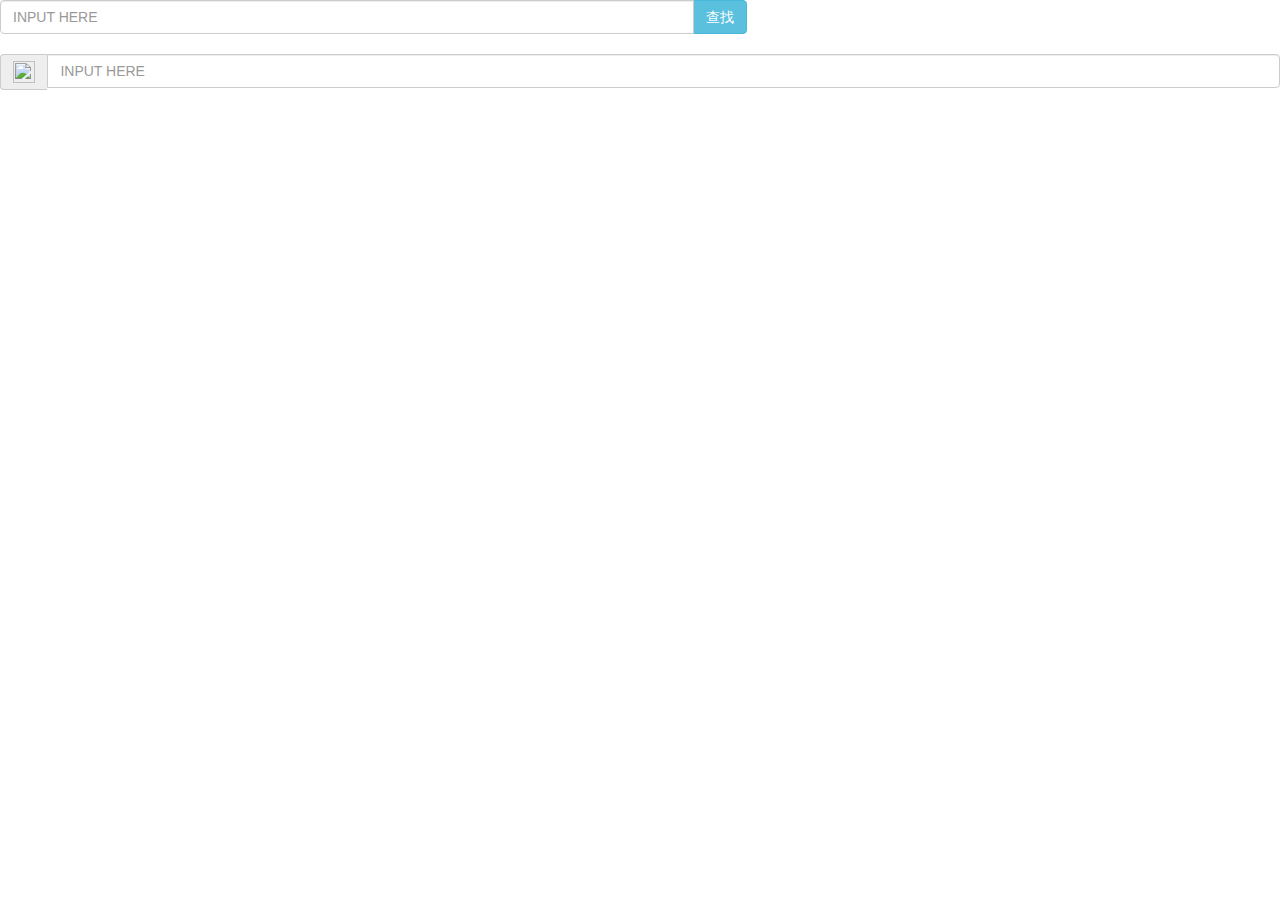
==== LinQH/Search.html @ fd24171f "add searchpage as a test" ====
<!DOCTYPE html>
<html lang="en">
<head>
    <meta charset="UTF-8">
    <title>搜索结果页面</title>

    <link type="text/css" href="./CSS/bootstrap.min.css" rel="stylesheet">
    <script src="./JavaScript/jquery.min.js" type="text/javascript"></script>
    <script src="./JavaScript/bootstrap.min.js" type="text/javascript"></script>

    <link type="text/css" href="./CSS/lqh.css" rel="stylesheet">
    <script src="JavaScript/lqh.js" type="text/javascript"></script>

</head>
<body>


    <div class="input-group col-md-7" style="margin-top:0; position:relative">
        <input type="text" class="form-control"placeholder="INPUT HERE">
        <span class="input-group-btn">
               <button class="btn btn-info btn-search">查找</button>
        </span>
    </div>

<br>
    <div class="input-group">

        <span class="input-group-addon">
        <img src="https://image.flaticon.com/icons/svg/149/149852.svg" style="width: 1.6em;height: 1.6em;">
        </span>

        <input type="text" class="form-control" placeholder="INPUT HERE">

</div>
<br><br>
</body>
</html>
---- LinQH/CSS/lqh.css ----
.input-group
{

}
/*
input {
    text-rendering: auto;
    letter-spacing: normal;
    word-spacing: normal;
    text-transform: none;
    text-indent: 0;
    text-shadow: none;
    display: inline-block;
    text-align: start;
    margin: 0;
    font: 13.3333px Arial;

    user-select: text;
    cursor: auto;

    line-height: normal;

    position: relative;

    !*padding: 0.8em 3em 0.8em 0.8em;*!
    color: #222;
    border-radius: 3px;
    font-size: 1.4em;
}
*/
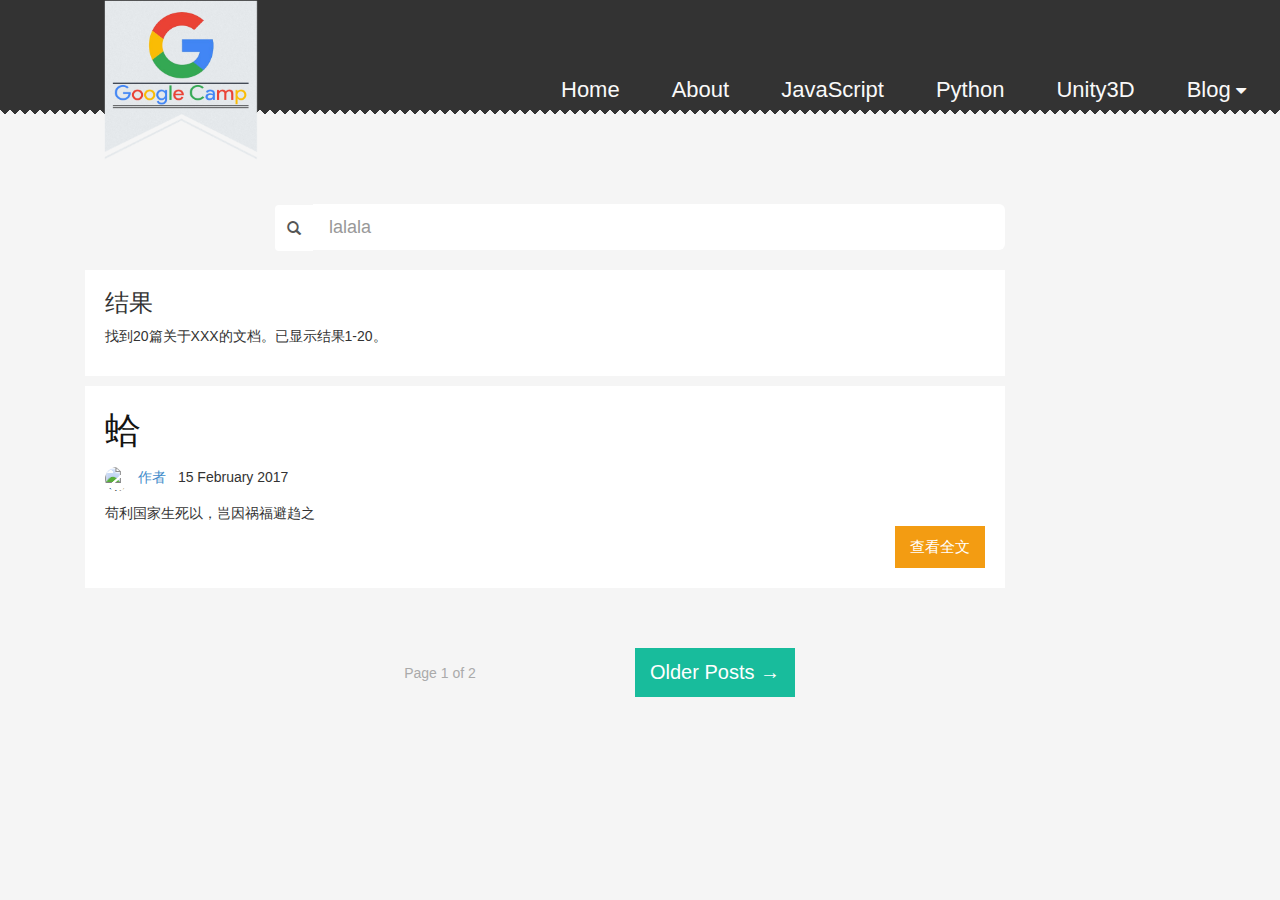
==== commit 23be37cc: "小小的动工一下" ====
--- a/LinQH/Search.html
+++ b/LinQH/Search.html
@@ -4,34 +4,153 @@
     <meta charset="UTF-8">
     <title>搜索结果页面</title>
 
-    <link type="text/css" href="./CSS/bootstrap.min.css" rel="stylesheet">
-    <script src="./JavaScript/jquery.min.js" type="text/javascript"></script>
-    <script src="./JavaScript/bootstrap.min.js" type="text/javascript"></script>
+    <link type="text/css" href="./style/navigation.css" rel="stylesheet">
+    <script src="./javascript/navigation.js" type="text/javascript"></script>
+    <link href="./font-awesome-4.7.0/css/font-awesome.min.css" rel="stylesheet" type="text/css">
+    <link href="./dist/css/bootstrap.min.css" type="text/css" rel="stylesheet">
+    <script src="./dist/js/jquery-3.1.1.min.js" type="text/javascript"></script>
+    <script src="./dist/js/bootstrap.min.js" type="text/javascript"></script>
 
-    <link type="text/css" href="./CSS/lqh.css" rel="stylesheet">
-    <script src="JavaScript/lqh.js" type="text/javascript"></script>
+    <link type="text/css" href="./style/lqh.css" rel="stylesheet">
+    <script src="javascript/lqh.js" type="text/javascript"></script>
 
 </head>
 <body>
 
+<!-- Header -->
+<header id="main-header">
 
-    <div class="input-group col-md-7" style="margin-top:0; position:relative">
-        <input type="text" class="form-control"placeholder="INPUT HERE">
-        <span class="input-group-btn">
+    <div id="flag">
+        <img src="image/icon-flag.png" alt="Background" width="162px">
+    </div>
+
+    <nav id="main-nav">
+        <ul>
+            <li><a href='#'>Home</a> </li>
+            <li><a href="#">About</a> </li>
+            <li><a href="#">JavaScript</a> </li>
+            <li><a href="#">Python</a> </li>
+            <li><a href="#">Unity3D</a> </li>
+            <li>
+                <a href="#">Blog<i class="fa fa-caret-down" aria-hidden="true"></i></a>
+                <div class="down-menu down-menu-caret" style="display: none; z-index: 99998;" aria-hidden="false" id="nav-platform-menu">
+                    <ul>
+                        <li><a href="#">JavaScript</a></li>
+                        <li><a href="#">Python</a></li>
+                        <li><a href="#">Unity3D</a></li>
+                    </ul>
+                </div>
+            </li>
+        </ul>
+    </nav>
+
+</header>
+<div class="border_saw"></div>
+
+<!-- Header End -->
+<br>
+<div class="container ">
+    <div class="search-input-wrapper">
+        <div class="col-md-2 column"></div>
+        <div class="col-md-8 column">
+            <div class="search-form">
+                <form class="search-input1">
+                    <div class="input-group">
+                        <span class="input-group-addon glyphicon glyphicon-search search-input-2" ></span>
+                        <input type="search" class="form-control input-lg search-input-2" placeholder="lalala">
+                        <!--<span class="input-group-addon">
+                            <button class="btn btn-info btn-search">查找</button>
+                        </span>-->
+                    </div>
+                </form>
+
+            </div>
+        </div>
+    </div>
+    <div class="col-md-2 column"></div>
+
+    <div class="search-container">
+
+    </div>
+
+
+</div>
+
+<br>
+<!--
+
+<div class="lin-input-wrapper">
+    <input type="text" class="lin-input" placeholder="INPUT HERE">
+    <span class="input-group-btn">
                <button class="btn btn-info btn-search">查找</button>
         </span>
+</div>
+
+<div class="entry-content">
+    <div id="search">
+        <form >
+            <div class="wrapper">
+                <input maxlength="80" placeholder="请输入关键字..." id="keyword" name="s" value="" type="search" required="">
+            </div>
+            <input class="submit" type="submit" value="搜索">
+        </form>
+    </div>
+</div>
+-->
+
+<div class="container lin-search-container">
+
+    <div class="col-md-10 column">
+        <div class="search-respond">
+            <h3>结果</h3>
+            <p>找到20篇关于XXX的文档。已显示结果1-20。
+            </p>
+        </div>
+
+        <div class="lin-search-result">
+            <article class="post">
+                        <header class="post-header">
+                            <h2 class="post-title"><a href="#">蛤</a></h2>
+                        </header>
+                        <div class="post-meta">
+                            <img class="author-thumb" src="#" alt="Author image" >
+                            <a href="#">作者</a>
+
+                            <time class="post-date" datetime="2017-02-15">15 February 2017</time>
+                        </div>
+                        <section class="post-excerpt">
+                            <p>苟利国家生死以，岂因祸福避趋之</p>
+                            <p><a class="read-more" href="#">查看全文</a></p>
+                        </section>
+                    </article>
+<!--
+                <article class="post">
+                    <header class="post-header">
+                        <h2 class="post-title"><a href="#">蛤</a></h2>
+                    </header>
+                    <div class="post-meta">
+                        <img class="author-thumb" src="#" alt="Author image" >
+                        <a href="#">作者</a>
+
+                        <time class="post-date" datetime="2017-02-15">15 February 2017</time>
+                    </div>
+                    <section class="post-excerpt">
+                        <p>苟利国家生死以，岂因祸福避趋之</p>
+                        <p><a class="read-more" href="#">查看全文</a></p>
+                    </section>
+                </article>-->
+            <nav class="pagination" role="navigation">
+                <a class="older-posts" href="#">Older Posts <span aria-hidden="true">→</span></a>
+                <span class="page-number">Page 1 of 2</span>
+            </nav>
+        </div>
     </div>
 
-<br>
-    <div class="input-group">
-
-        <span class="input-group-addon">
-        <img src="https://image.flaticon.com/icons/svg/149/149852.svg" style="width: 1.6em;height: 1.6em;">
-        </span>
-
-        <input type="text" class="form-control" placeholder="INPUT HERE">
+    <div class="col-md-2 column"></div>
 
 </div>
+
 <br><br>
+
 </body>
 </html>--- a/LinQH/style/navigation.css
+++ b/LinQH/style/navigation.css
@@ -0,0 +1,197 @@
+#main-header{
+    clear: both;
+    border-color: #333333;
+    background-color: #333333;
+    display: block;
+    min-height: 110px;
+    border-bottom: 0 solid transparent;
+    padding: 0;
+    margin: 0 auto;
+    border-top: 0 solid #333333;
+    max-width: 1440px;
+    width: auto;
+}
+
+#flag{
+    width: 155px;
+    height: 156px;
+    background: transparent;
+    left: 100px;
+    top: -2px;
+    position: absolute;
+    float: left;
+}
+
+.border_saw{
+    clear: both;
+    margin: 0 auto;
+    max-width: 1440px;
+    min-width: 768px;
+    height: 4px;
+    background-color: #333333;
+    background-image:
+            -webkit-gradient(linear, 50% 0, 0 100%, from(transparent), color-stop(0.5, transparent), color-stop(0.5, #f2f2f2), to(#f2f2f2)),
+            -webkit-gradient(linear, 50% 0, 100% 100%, from(transparent), color-stop(0.5, transparent), color-stop(0.5, #f2f2f2), to(#f2f2f2));
+    background-image:
+            -ms-linear-gradient(45deg , #f2f2f2, #f2f2f2 34%, transparent 34%, transparent),
+            -ms-linear-gradient(135deg, #f2f2f2, #f2f2f2 34%, transparent 34%, transparent);
+    background-image:
+            -o-linear-gradient(45deg , #f2f2f2, #f2f2f2 34%, transparent 34%, transparent),
+            -o-linear-gradient(135deg, #f2f2f2, #f2f2f2 34%, transparent 34%, transparent);
+    background-image:
+            -moz-linear-gradient(45deg , #f2f2f2, #f2f2f2 34%, transparent 34%, transparent),
+            -moz-linear-gradient(135deg, #f2f2f2, #f2f2f2 34%, transparent 34%, transparent);
+    background-size: 10px 4px;
+    background-repeat: repeat-x;
+    background-position: 0 100%;
+}
+
+#main-nav{
+    max-width: 829px;
+    height: 108px;
+    float:  right;
+}
+
+#main-nav>ul {
+    width: 780px;
+    height: 28px;
+    margin-right: 5px;
+    margin-top: 76px;
+    margin-bottom: 5px;
+    list-style-type: none;
+    float: right;
+    clear: both;
+}
+
+#main-nav>ul>li{
+    position: relative;
+    float: left;
+}
+
+#main-nav>ul>li>a {
+    color: #f9f9f9;
+    text-decoration: none;
+    text-align: center;
+    font-size: 22px;
+    font-style: normal;
+    height: 26px;
+    line-height: 28px;
+    margin: 5px 26px;
+}
+
+@media screen and (max-width: 992px) {
+    #main-nav>ul{
+        width: 400px;
+        margin-top: 10px;
+    }
+    #main-nav>ul>li{
+        width: 100px;
+        margin:  10px;
+    }
+    #main-nav>ul>li>a{
+        margin: 0;
+    }
+}
+
+@media screen and (max-width: 768px) {
+    #main-header{
+        text-align: center;
+        width: 768px;
+    }
+    #flag{
+        float: none;
+        position: relative;
+        left: 0;
+        right: 0;
+        clear: both;
+        margin: 0 auto;
+    }
+    #main-nav{
+        float: none;
+        width: 750px;
+        clear: both;
+        margin: 0 auto;
+        height: 50px;
+    }
+
+    #main-nav>ul{
+        padding: 0;
+        width: 750px;
+        margin-top: 10px;
+    }
+    #main-nav>ul>li{
+        width: 100px;
+        margin:  10px;
+    }
+    #main-nav>ul>li>a{
+        margin: 0;
+    }
+}
+
+i[class^=fa]{
+    margin-left: 5px;
+    font-size: 18px;
+}
+
+.down-menu{
+    box-shadow: 3px 3px 5px rgba(0,0,0,.4);
+    background-color: #FFFFFF;
+}
+
+.down-menu:after{
+    content: '';
+    position: absolute;
+    top: -23px;
+    right: 47px;
+    width: 0;
+    height: 0;
+    border: 12px transparent solid;
+    border-bottom-color: #ffffff;
+    clear: both;
+}
+
+.down-menu-caret::before{
+    content: '';
+    position: absolute;
+    top: -40px;
+    right: 38px;
+    width: 0;
+    height: 0;
+    border: 20px transparent solid;
+    border-bottom-color: #000000;
+    clear: both;
+}
+
+#nav-platform-menu{
+    width: 200px;
+    margin: 0;
+    position: absolute;
+    right: 0;
+    top: 46px;
+    border-top: 6px solid #000000;
+}
+
+#nav-platform-menu>ul{
+    list-style-type: none;
+    padding: 10px;
+}
+
+#nav-platform-menu>ul>li{
+    text-align: left;
+    width: 110px;
+    margin: 10px;
+}
+
+#nav-platform-menu>ul>li>a{
+    font-size: 19px;
+    text-decoration: none;
+    color: black;
+}
+
+body{
+    margin: 0;
+    padding: 0;
+    border: 0;
+    background-color: #f9f9f9;
+    font-family: "Open Sans",Arial,sans-serif;
+}--- a/LinQH/style/lqh.css
+++ b/LinQH/style/lqh.css
@@ -0,0 +1,239 @@
+body
+{
+    background-color: #F5F5F5;
+}
+
+.search-input-wrapper
+{
+    margin-top: 70px;
+}
+
+.search-input-2
+{
+    border: 0;
+    background-color: white;
+    -webkit-box-shadow: none;s
+    box-shadow: none;
+    transition : none;
+}
+
+.search-respond
+{
+    margin-top: 0rem;
+    margin-bottom:1rem;
+    padding: 0 0 2rem 2rem ;
+    word-wrap: break-word;
+    background-color: #fff;
+    overflow: hidden;
+}
+
+
+
+
+
+
+
+
+
+
+
+
+
+
+
+
+
+
+
+
+
+.lin-input-wrapper
+{
+    text-align: center;
+    min-width: 600px;
+}
+.lin-input
+{
+
+}
+.lin-search-container
+{
+
+}
+.lin-search-result
+{
+
+}
+.post {
+    margin:0 auto 2rem;
+    padding: 2rem;
+    word-wrap: break-word;
+    background-color: #fff;
+    overflow: hidden;
+}
+
+.post p,
+.post h2,
+.post h3,
+.post h4{
+    margin:2rem 0 1rem;
+    line-height: 1.8;
+}
+.post-title{
+    font-weight: normal;
+}
+body:not(.post-template) .post-title {
+    font-size: 3.6rem;
+    line-height: 1.4;
+    margin-top: 0;
+}
+
+.post-title a {
+    text-decoration: none;
+    color:#141412;
+}
+.post-title a:hover{
+    color: #18BC9C;
+}
+.post-excerpt p {
+    margin: 0;
+    line-height: 1.7em;
+}
+
+.read-more {
+    display: inline-block;
+    text-align: center;
+    vertical-align: middle;
+    -ms-touch-action: manipulation;
+    touch-action: manipulation;
+    cursor: pointer;
+    padding: 1rem 1.5rem;
+    font-size: 1.5rem;
+    line-height: 1.5;
+    color: #ffffff;
+    background-color: #f39c12;
+    border-color: #f39c12;
+    float: right;
+}
+.read-more:hover,
+.read-more:focus{
+    color: #ffffff;
+    background-color: #c87f0a;
+    border-color: #be780a;
+}
+.post-meta {
+    display: block;
+    margin:0 0 1.5rem;
+    font-size: 1.4rem;
+    /*line-height: 2.2rem;*/
+}
+
+.author-thumb {
+    width: 24px;
+    height: 24px;
+    float: left;
+    margin-right: 9px;
+    border-radius: 100%;
+}
+
+.post-meta a {
+    text-decoration: none;
+}
+
+.post-meta a:hover {
+    text-decoration: underline;
+}
+
+.user-meta {
+    position: relative;
+    padding: 0.3rem 40px 0 100px;
+    min-height: 77px;
+}
+
+.post-date {
+    display: inline-block;
+    margin-left: 8px;
+    white-space: nowrap;
+}
+
+.user-image {
+    position: absolute;
+    top: 0;
+    left: 0;
+}
+
+.user-name {
+    display: block;
+    font-weight: 700;
+}
+.pagination {
+    position: relative;
+    width: 80%;
+    max-width: 710px;
+    margin: 4rem auto;
+    font-size: 1.4rem;
+    color: #aaa;
+    text-align: center;
+}
+
+.pagination a {
+    color: #FFF;
+    transition: all 0.2s ease;
+    background: #18BC9C;
+}
+
+/* Push the previous/next links out to the left/right */
+.older-posts,
+.newer-posts {
+    position: absolute;
+    display: inline-block;
+    font-size: 2rem;
+    padding: 1rem 1.5rem;
+    text-decoration: none;
+    transition: border 0.3s ease;
+}
+.older-posts {
+    right: 0;
+}
+
+.page-number {
+    display: inline-block;
+    padding: 1.5rem 0;
+    min-width: 100px;
+}
+
+.newer-posts {
+    left: 0;
+}
+
+.older-posts:hover,
+.newer-posts:hover {
+    color: #ddd;
+}
+
+/*
+input {
+    text-rendering: auto;
+    letter-spacing: normal;
+    word-spacing: normal;
+    text-transform: none;
+    text-indent: 0;
+    text-shadow: none;
+    display: inline-block;
+    text-align: start;
+    margin: 0;
+    font: 13.3333px Arial;
+
+    user-select: text;
+    cursor: auto;
+
+    line-height: normal;
+
+    position: relative;
+
+    !*padding: 0.8em 3em 0.8em 0.8em;*!
+    color: #222;
+    border-radius: 3px;
+    font-size: 1.4em;
+}
+*/
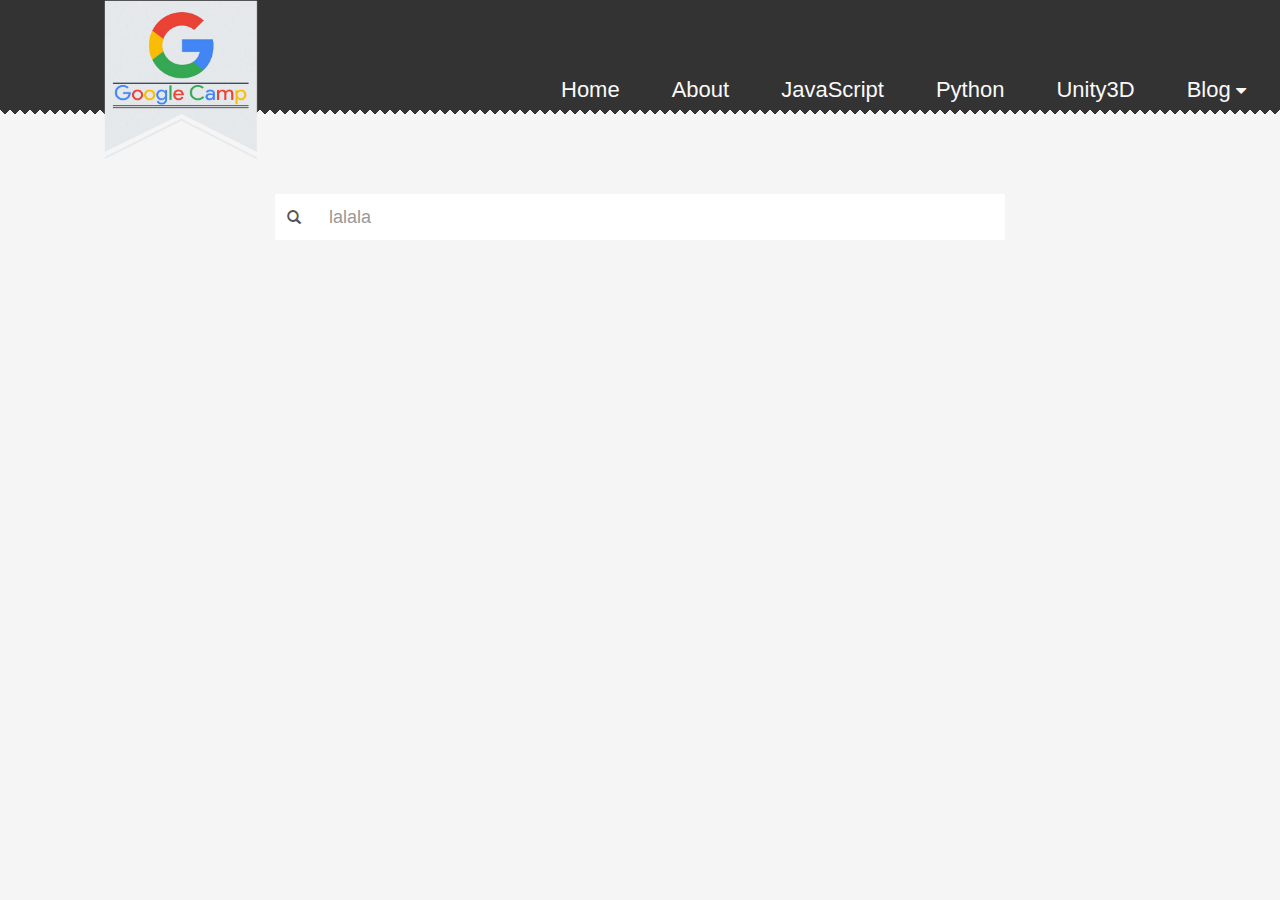
==== commit 1901038c: "翻页还没搞定qwq" ====
--- a/LinQH/Search.html
+++ b/LinQH/Search.html
@@ -48,21 +48,20 @@
 <div class="border_saw"></div>
 
 <!-- Header End -->
+
 <br>
-<div class="container ">
+<div class="container">
     <div class="search-input-wrapper">
         <div class="col-md-2 column"></div>
         <div class="col-md-8 column">
             <div class="search-form">
-                <form class="search-input1">
-                    <div class="input-group">
-                        <span class="input-group-addon glyphicon glyphicon-search search-input-2" ></span>
-                        <input type="search" class="form-control input-lg search-input-2" placeholder="lalala">
+                <div class="input-group">
+                    <span class="input-group-addon glyphicon glyphicon-search search-input-2" ></span>
+                    <input type="search" id="search1" class="form-control input-lg search-input-2" placeholder="lalala">
                         <!--<span class="input-group-addon">
                             <button class="btn btn-info btn-search">查找</button>
                         </span>-->
-                    </div>
-                </form>
+                </div>
 
             </div>
         </div>
@@ -98,51 +97,41 @@
 </div>
 -->
 
-<div class="container lin-search-container">
+<div class="container lin-search-container" hidden>
 
     <div class="col-md-10 column">
-        <div class="search-respond">
+        <div class="search-respond" id="search2" hidden>
             <h3>结果</h3>
-            <p>找到20篇关于XXX的文档。已显示结果1-20。
+            <p>找到0篇关于XXX的文档。已显示结果1-10。
             </p>
         </div>
 
-        <div class="lin-search-result">
-            <article class="post">
-                        <header class="post-header">
-                            <h2 class="post-title"><a href="#">蛤</a></h2>
-                        </header>
-                        <div class="post-meta">
-                            <img class="author-thumb" src="#" alt="Author image" >
-                            <a href="#">作者</a>
+        <div class="lin-search-result" hidden>
+<!--            <article class="post">
+                <header class="post-header">
+                    <h2 class="post-title"><a href="#">蛤</a></h2>
+                </header>
+                <div class="post-meta">
+                    <img class="author-thumb" src="#" alt="Author image" >
+                    <a href="#">作者</a>
 
-                            <time class="post-date" datetime="2017-02-15">15 February 2017</time>
-                        </div>
-                        <section class="post-excerpt">
-                            <p>苟利国家生死以，岂因祸福避趋之</p>
-                            <p><a class="read-more" href="#">查看全文</a></p>
-                        </section>
-                    </article>
+                    <time class="post-date" datetime="2017-02-15">15 February 2017</time>
+                </div>
+                <section class="post-excerpt">
+                    <p>苟利国家生死以，岂因祸福避趋之</p>
+                    <p><a class="read-more" href="#">查看全文</a></p>
+                </section>
+            </article>-->
 <!--
-                <article class="post">
-                    <header class="post-header">
-                        <h2 class="post-title"><a href="#">蛤</a></h2>
-                    </header>
-                    <div class="post-meta">
-                        <img class="author-thumb" src="#" alt="Author image" >
-                        <a href="#">作者</a>
+            <article class="post"><header class="post-header"><h2 class="post-title"><a href="#">蛤</a></h2></header>
 
-                        <time class="post-date" datetime="2017-02-15">15 February 2017</time>
-                    </div>
-                    <section class="post-excerpt">
-                        <p>苟利国家生死以，岂因祸福避趋之</p>
-                        <p><a class="read-more" href="#">查看全文</a></p>
-                    </section>
-                </article>-->
-            <nav class="pagination" role="navigation">
-                <a class="older-posts" href="#">Older Posts <span aria-hidden="true">→</span></a>
-                <span class="page-number">Page 1 of 2</span>
-            </nav>
+            <div class="post-meta"><img class="author-thumb" src="#"><a href="#">作者</a><time class="post-date">15 February 2017</time></div>
+                <section class="post-excerpt"><p>苟利国家生死以，岂因祸福避趋之</p><p><a class="read-more" href="#">查看全文</a></p></section></article>
+                -->
+<!--            <nav class="pagination">
+                <a class="older-posts" href="#" hidden>Older Posts <span aria-hidden="true">→</span></a>
+                <a class="newer-posts" href="#" hidden>Older Posts <span aria-hidden="true">←</span></a>
+                <span class="page-number">Page 1 of 1</span></nav>-->
         </div>
     </div>
 
@@ -152,5 +141,24 @@
 
 <br><br>
 
+
+<script type="text/template" id="articleView">
+    <article class="post">
+        <header class="post-header">
+            <h2 class="post-title"><a href="#">蛤</a></h2>
+        </header>
+        <div class="post-meta">
+            <img class="author-thumb" src="#" alt="Author image" >
+            <a href="#">作者</a>
+
+            <time class="post-date" datetime="2017-02-15">15 February 2017</time>
+        </div>
+        <section class="post-excerpt">
+            <p>苟利国家生死以，岂因祸福避趋之</p>
+            <p><a class="read-more" href="#">查看全文</a></p>
+        </section>
+    </article>
+</script>
+
 </body>
 </html>--- a/LinQH/style/lqh.css
+++ b/LinQH/style/lqh.css
@@ -2,59 +2,31 @@
 {
     background-color: #F5F5F5;
 }
-
+.form-control
+{
+}
 .search-input-wrapper
 {
-    margin-top: 70px;
+    margin-top: 6rem;
 }
-
 .search-input-2
 {
     border: 0;
+    top: 0;
     background-color: white;
-    -webkit-box-shadow: none;s
+    -webkit-box-shadow: none;
     box-shadow: none;
     transition : none;
+    border-radius: 0;
 }
-
 .search-respond
 {
-    margin-top: 0rem;
+    margin-top: 0;
     margin-bottom:1rem;
     padding: 0 0 2rem 2rem ;
     word-wrap: break-word;
     background-color: #fff;
     overflow: hidden;
-}
-
-
-
-
-
-
-
-
-
-
-
-
-
-
-
-
-
-
-
-
-
-.lin-input-wrapper
-{
-    text-align: center;
-    min-width: 600px;
-}
-.lin-input
-{
-
 }
 .lin-search-container
 {
@@ -65,7 +37,7 @@
 
 }
 .post {
-    margin:0 auto 2rem;
+    margin:0 0 1rem;
     padding: 2rem;
     word-wrap: break-word;
     background-color: #fff;
@@ -99,7 +71,6 @@
     margin: 0;
     line-height: 1.7em;
 }
-
 .read-more {
     display: inline-block;
     text-align: center;
@@ -127,7 +98,6 @@
     font-size: 1.4rem;
     /*line-height: 2.2rem;*/
 }
-
 .author-thumb {
     width: 24px;
     height: 24px;
@@ -135,7 +105,6 @@
     margin-right: 9px;
     border-radius: 100%;
 }
-
 .post-meta a {
     text-decoration: none;
 }
@@ -143,19 +112,16 @@
 .post-meta a:hover {
     text-decoration: underline;
 }
-
 .user-meta {
     position: relative;
     padding: 0.3rem 40px 0 100px;
     min-height: 77px;
 }
-
 .post-date {
     display: inline-block;
     margin-left: 8px;
     white-space: nowrap;
 }
-
 .user-image {
     position: absolute;
     top: 0;
@@ -166,6 +132,8 @@
     display: block;
     font-weight: 700;
 }
+
+
 .pagination {
     position: relative;
     width: 80%;
@@ -202,38 +170,3 @@
     min-width: 100px;
 }
 
-.newer-posts {
-    left: 0;
-}
-
-.older-posts:hover,
-.newer-posts:hover {
-    color: #ddd;
-}
-
-/*
-input {
-    text-rendering: auto;
-    letter-spacing: normal;
-    word-spacing: normal;
-    text-transform: none;
-    text-indent: 0;
-    text-shadow: none;
-    display: inline-block;
-    text-align: start;
-    margin: 0;
-    font: 13.3333px Arial;
-
-    user-select: text;
-    cursor: auto;
-
-    line-height: normal;
-
-    position: relative;
-
-    !*padding: 0.8em 3em 0.8em 0.8em;*!
-    color: #222;
-    border-radius: 3px;
-    font-size: 1.4em;
-}
-*/
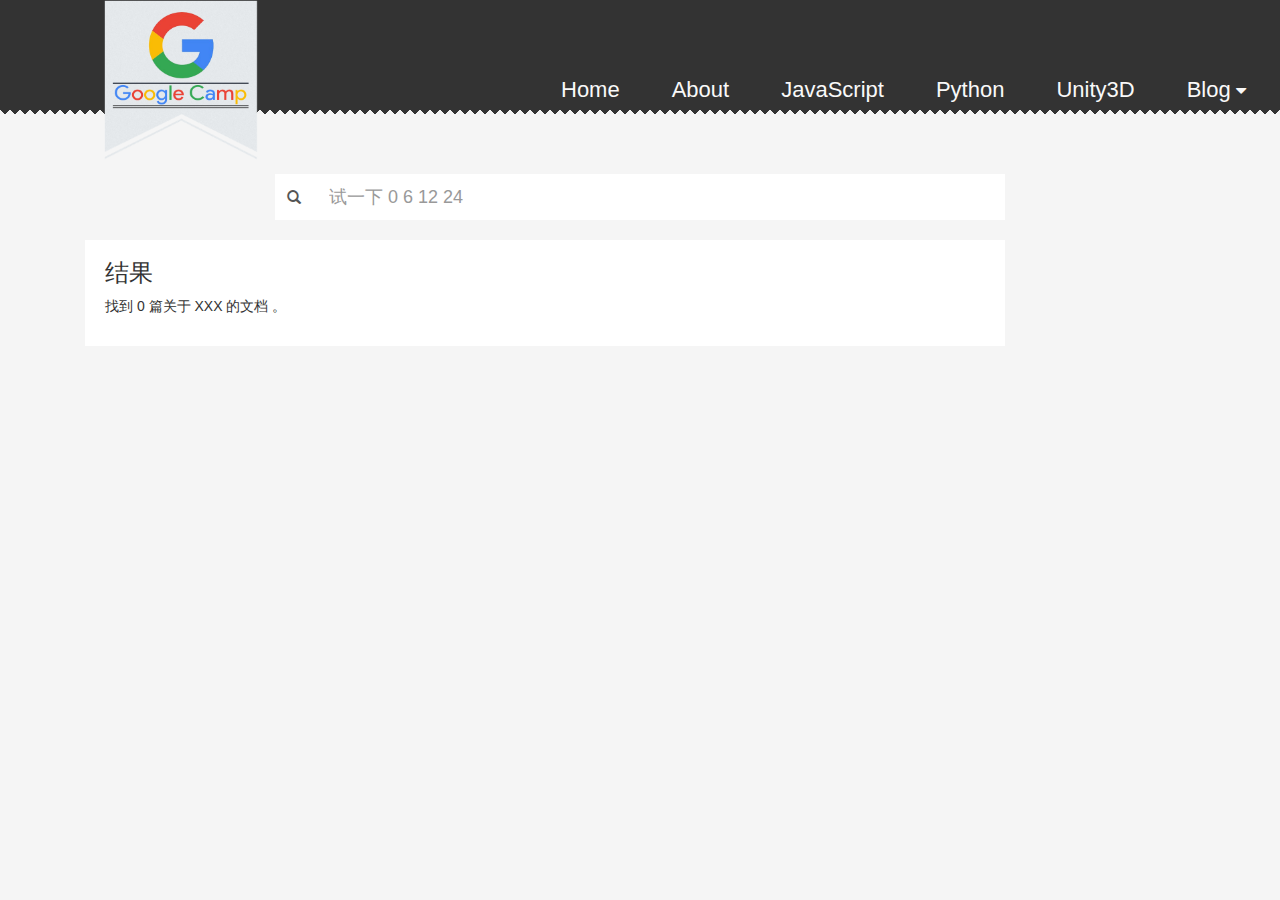
==== commit 6d50f993: "fix search page" ====
--- a/LinQH/Search.html
+++ b/LinQH/Search.html
@@ -49,7 +49,7 @@
 
 <!-- Header End -->
 
-<br>
+
 <div class="container">
     <div class="search-input-wrapper">
         <div class="col-md-2 column"></div>
@@ -57,10 +57,7 @@
             <div class="search-form">
                 <div class="input-group">
                     <span class="input-group-addon glyphicon glyphicon-search search-input-2" ></span>
-                    <input type="search" id="search1" class="form-control input-lg search-input-2" placeholder="lalala">
-                        <!--<span class="input-group-addon">
-                            <button class="btn btn-info btn-search">查找</button>
-                        </span>-->
+                    <input type="search" id="search1" class="form-control input-lg search-input-2" placeholder="试一下 0 6 12 24">
                 </div>
 
             </div>
@@ -68,42 +65,16 @@
     </div>
     <div class="col-md-2 column"></div>
 
-    <div class="search-container">
-
-    </div>
-
-
 </div>
 
 <br>
-<!--
-
-<div class="lin-input-wrapper">
-    <input type="text" class="lin-input" placeholder="INPUT HERE">
-    <span class="input-group-btn">
-               <button class="btn btn-info btn-search">查找</button>
-        </span>
-</div>
-
-<div class="entry-content">
-    <div id="search">
-        <form >
-            <div class="wrapper">
-                <input maxlength="80" placeholder="请输入关键字..." id="keyword" name="s" value="" type="search" required="">
-            </div>
-            <input class="submit" type="submit" value="搜索">
-        </form>
-    </div>
-</div>
--->
 
 <div class="container lin-search-container" hidden>
 
     <div class="col-md-10 column">
         <div class="search-respond" id="search2" hidden>
             <h3>结果</h3>
-            <p>找到0篇关于XXX的文档。已显示结果1-10。
-            </p>
+            <p>找到 0 篇关于 XXX 的文档 。</p>
         </div>
 
         <div class="lin-search-result" hidden>
@@ -122,17 +93,14 @@
                     <p><a class="read-more" href="#">查看全文</a></p>
                 </section>
             </article>-->
-<!--
-            <article class="post"><header class="post-header"><h2 class="post-title"><a href="#">蛤</a></h2></header>
+        </div>
 
-            <div class="post-meta"><img class="author-thumb" src="#"><a href="#">作者</a><time class="post-date">15 February 2017</time></div>
-                <section class="post-excerpt"><p>苟利国家生死以，岂因祸福避趋之</p><p><a class="read-more" href="#">查看全文</a></p></section></article>
-                -->
-<!--            <nav class="pagination">
-                <a class="older-posts" href="#" hidden>Older Posts <span aria-hidden="true">→</span></a>
-                <a class="newer-posts" href="#" hidden>Older Posts <span aria-hidden="true">←</span></a>
-                <span class="page-number">Page 1 of 1</span></nav>-->
-        </div>
+        <nav class="lin-search-nav" hidden>
+            <ul class="pager">
+                <li class="previous"><a href="#"><span aria-hidden="true">&larr;</span> Newer</a></li>
+                <li class="next"><a href="#">Older <span aria-hidden="true">&rarr;</span></a></li>
+            </ul>
+        </nav>
     </div>
 
     <div class="col-md-2 column"></div>
@@ -141,24 +109,5 @@
 
 <br><br>
 
-
-<script type="text/template" id="articleView">
-    <article class="post">
-        <header class="post-header">
-            <h2 class="post-title"><a href="#">蛤</a></h2>
-        </header>
-        <div class="post-meta">
-            <img class="author-thumb" src="#" alt="Author image" >
-            <a href="#">作者</a>
-
-            <time class="post-date" datetime="2017-02-15">15 February 2017</time>
-        </div>
-        <section class="post-excerpt">
-            <p>苟利国家生死以，岂因祸福避趋之</p>
-            <p><a class="read-more" href="#">查看全文</a></p>
-        </section>
-    </article>
-</script>
-
 </body>
 </html>